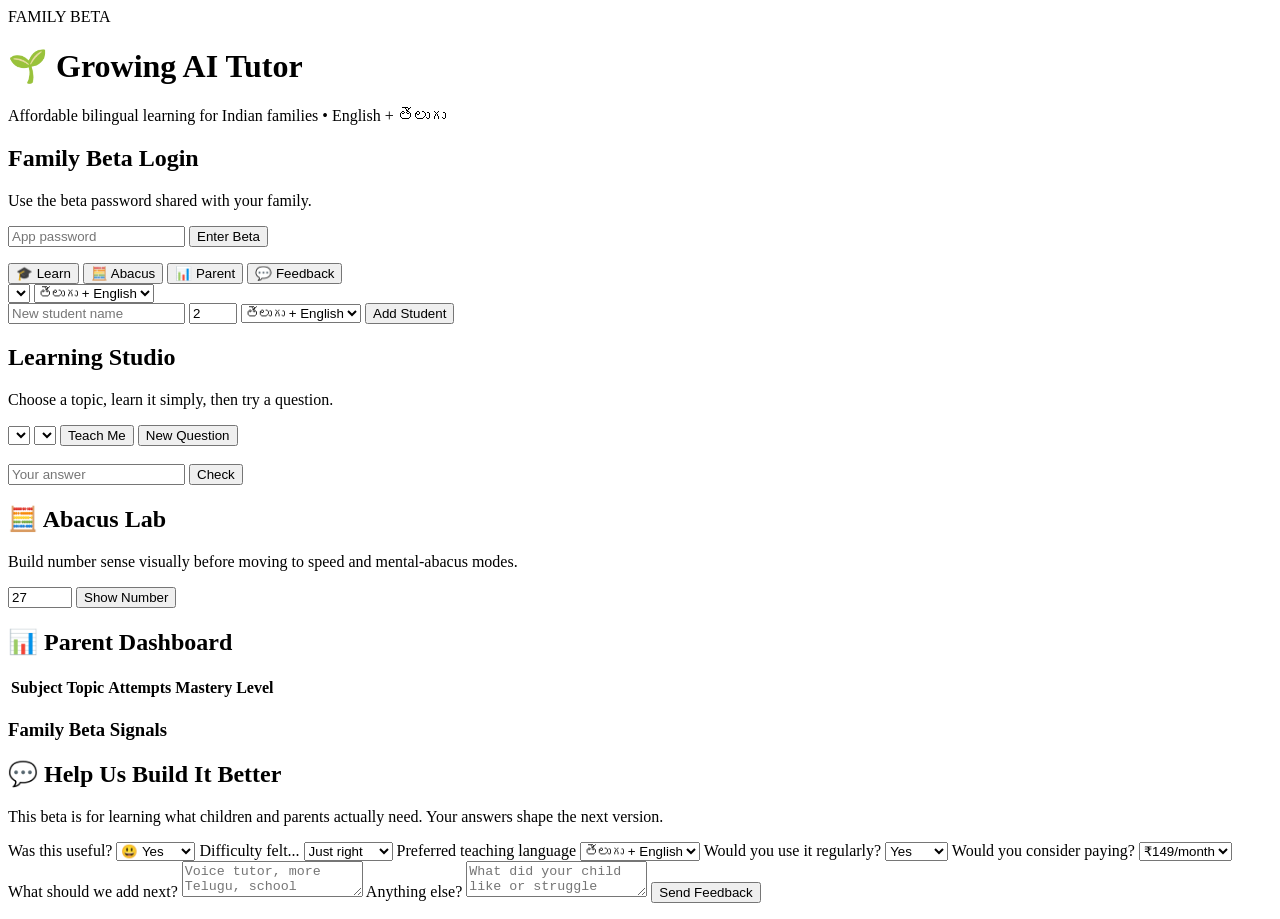
==== growing-ai-tutor 4/app/static/index.html @ ec224f81 "Add files via upload" ====
<!doctype html>
<html lang="en">
<head>
  <meta charset="utf-8" />
  <meta name="viewport" content="width=device-width,initial-scale=1" />
  <title>Growing AI Tutor — Family Beta</title>
  <link rel="stylesheet" href="/static/styles.css" />
</head>
<body>
  <main class="shell">
    <header>
      <span class="beta-pill">FAMILY BETA</span>
      <h1>🌱 Growing AI Tutor</h1>
      <p>Affordable bilingual learning for Indian families • English + తెలుగు</p>
    </header>

    <section id="loginCard" class="card narrow">
      <h2>Family Beta Login</h2>
      <p class="muted">Use the beta password shared with your family.</p>
      <input id="password" type="password" placeholder="App password" />
      <button onclick="login()">Enter Beta</button>
      <p id="loginMsg" class="msg"></p>
    </section>

    <section id="app" class="hidden">
      <nav class="tabs">
        <button onclick="showTab('learn')">🎓 Learn</button>
        <button onclick="showTab('abacus')">🧮 Abacus</button>
        <button onclick="showTab('parent')">📊 Parent</button>
        <button onclick="showTab('feedbackTab')">💬 Feedback</button>
      </nav>

      <div class="card">
        <div class="row student-row">
          <select id="studentSelect"></select>
          <span id="betaCode" class="beta-code"></span>
          <select id="languageSelect" onchange="updateLanguage()">
            <option value="both">తెలుగు + English</option>
            <option value="english">English</option>
            <option value="telugu">తెలుగు</option>
          </select>
        </div>
        <div class="row add-row">
          <input id="newStudent" placeholder="New student name" />
          <input id="grade" type="number" value="2" min="1" max="12" aria-label="Grade" />
          <select id="newLanguage">
            <option value="both">తెలుగు + English</option>
            <option value="english">English</option>
            <option value="telugu">తెలుగు</option>
          </select>
          <button onclick="addStudent()">Add Student</button>
        </div>
      </div>

      <section id="learn" class="tab card">
        <h2>Learning Studio</h2>
        <p class="muted">Choose a topic, learn it simply, then try a question.</p>
        <div class="row">
          <select id="subject" onchange="refreshTopics()"></select>
          <select id="topic"></select>
          <button onclick="teach()">Teach Me</button>
          <button onclick="nextQuestion()">New Question</button>
        </div>
        <div id="teacher" class="teacher"></div>
        <div id="quizBox" class="quiz hidden">
          <h3 id="question"></h3>
          <input id="answer" placeholder="Your answer" onkeydown="if(event.key==='Enter') submitAnswer()" />
          <button id="checkButton" onclick="submitAnswer()">Check</button>
          <p id="feedback" class="msg feedback-card" aria-live="polite"></p>
        </div>
        <div id="recommendation" class="recommendation"></div>
      </section>

      <section id="abacus" class="tab card hidden">
        <h2>🧮 Abacus Lab</h2>
        <p class="muted">Build number sense visually before moving to speed and mental-abacus modes.</p>
        <div class="row">
          <input id="abacusNumber" type="number" min="0" max="9999" value="27" />
          <button onclick="buildAbacus()">Show Number</button>
        </div>
        <div id="abacusBoard" class="abacus"></div>
        <ol id="abacusSteps"></ol>
      </section>

      <section id="parent" class="tab card hidden">
        <h2>📊 Parent Dashboard</h2>
        <div id="summary" class="summary-box"></div>
        <table>
          <thead><tr><th>Subject</th><th>Topic</th><th>Attempts</th><th>Mastery</th><th>Level</th></tr></thead>
          <tbody id="progressRows"></tbody>
        </table>
        <h3>Family Beta Signals</h3>
        <div id="betaStats" class="stats-grid"></div>
      </section>

      <section id="feedbackTab" class="tab card hidden">
        <h2>💬 Help Us Build It Better</h2>
        <p class="muted">This beta is for learning what children and parents actually need. Your answers shape the next version.</p>
        <div class="feedback-grid">
          <label>Was this useful?
            <select id="usefulRating"><option value="yes">😃 Yes</option><option value="little">😐 A little</option><option value="no">😕 No</option></select>
          </label>
          <label>Difficulty felt...
            <select id="difficultyRating"><option value="right">Just right</option><option value="easy">Too easy</option><option value="hard">Too difficult</option></select>
          </label>
          <label>Preferred teaching language
            <select id="feedbackLanguage"><option value="both">తెలుగు + English</option><option value="english">English</option><option value="telugu">తెలుగు</option></select>
          </label>
          <label>Would you use it regularly?
            <select id="regularUse"><option value="yes">Yes</option><option value="maybe">Maybe</option><option value="no">No</option></select>
          </label>
          <label>Would you consider paying?
            <select id="payChoice"><option value="149">₹149/month</option><option value="99">₹99/month</option><option value="199">₹199/month</option><option value="free">Only if free</option></select>
          </label>
        </div>
        <label>What should we add next?
          <textarea id="requestedFeatures" placeholder="Voice tutor, more Telugu, school textbook support, better abacus, homework photo, etc."></textarea>
        </label>
        <label>Anything else?
          <textarea id="comments" placeholder="What did your child like or struggle with?"></textarea>
        </label>
        <button onclick="submitBetaFeedback()">Send Feedback</button>
        <p id="feedbackMsg" class="msg"></p>
      </section>
    </section>
  </main>
  <script src="/static/app.js"></script>
</body>
</html>
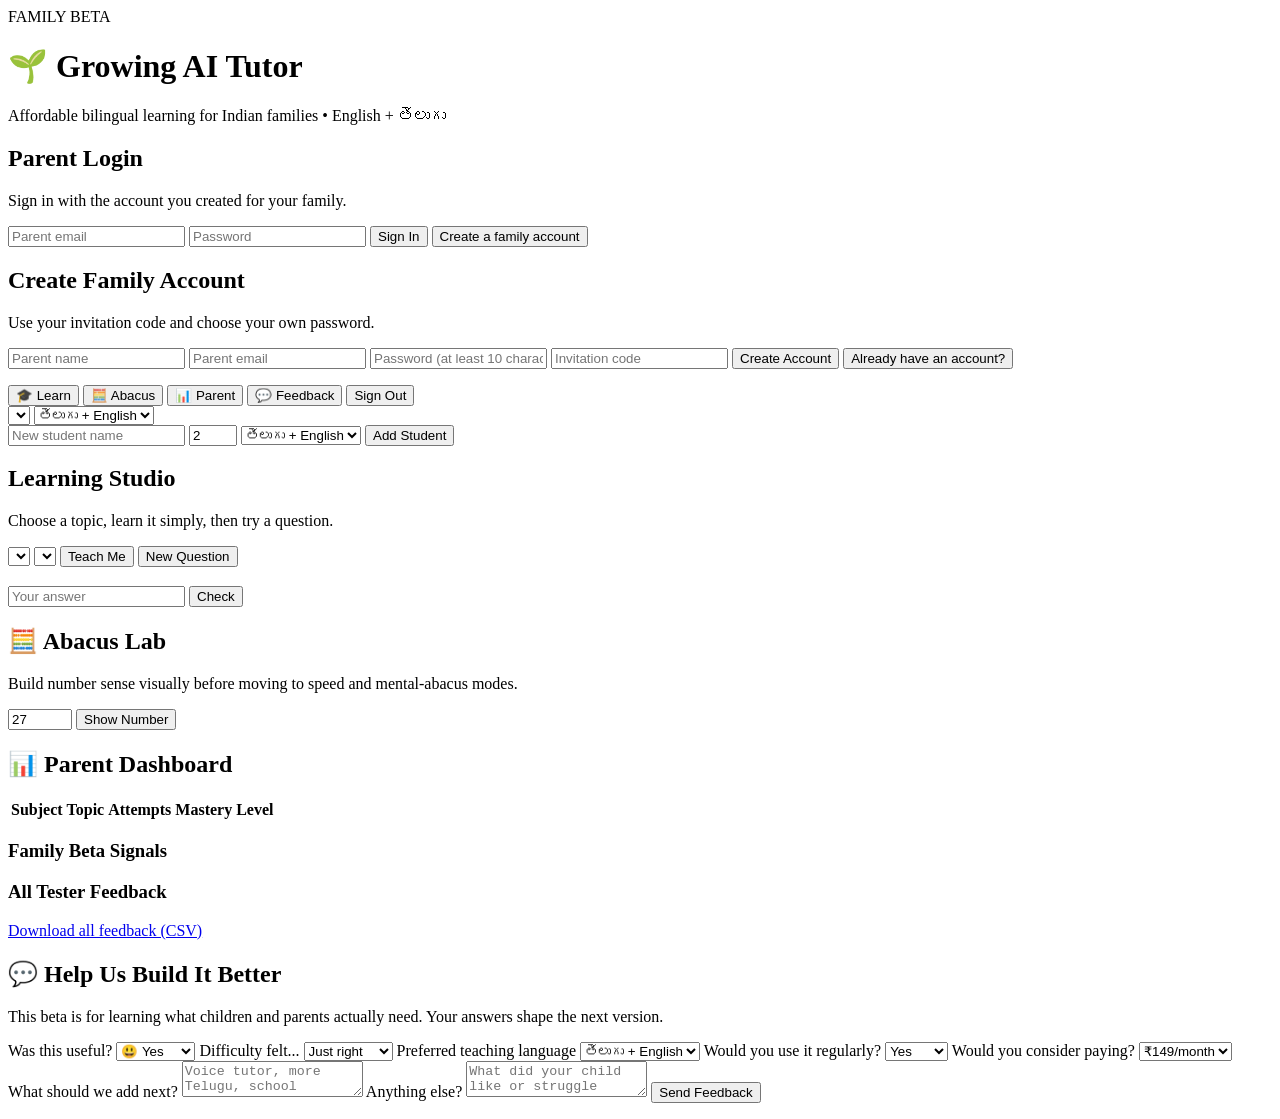
==== commit 970f337d: "Add PostgreSQL Family Beta release" ====
--- a/growing-ai-tutor 4/app/static/index.html
+++ b/growing-ai-tutor 4/app/static/index.html
@@ -15,10 +15,24 @@
     </header>
 
     <section id="loginCard" class="card narrow">
-      <h2>Family Beta Login</h2>
-      <p class="muted">Use the beta password shared with your family.</p>
-      <input id="password" type="password" placeholder="App password" />
-      <button onclick="login()">Enter Beta</button>
+      <div id="loginForm">
+        <h2>Parent Login</h2>
+        <p class="muted">Sign in with the account you created for your family.</p>
+        <input id="loginEmail" type="email" autocomplete="email" placeholder="Parent email" />
+        <input id="loginPassword" type="password" autocomplete="current-password" placeholder="Password" />
+        <button onclick="login()">Sign In</button>
+        <button class="link-button" onclick="showRegister()">Create a family account</button>
+      </div>
+      <div id="registerForm" class="hidden">
+        <h2>Create Family Account</h2>
+        <p class="muted">Use your invitation code and choose your own password.</p>
+        <input id="parentName" autocomplete="name" placeholder="Parent name" />
+        <input id="registerEmail" type="email" autocomplete="email" placeholder="Parent email" />
+        <input id="registerPassword" type="password" autocomplete="new-password" minlength="10" placeholder="Password (at least 10 characters)" />
+        <input id="inviteCode" autocomplete="one-time-code" placeholder="Invitation code" />
+        <button onclick="registerParent()">Create Account</button>
+        <button class="link-button" onclick="showLogin()">Already have an account?</button>
+      </div>
       <p id="loginMsg" class="msg"></p>
     </section>
 
@@ -28,6 +42,7 @@
         <button onclick="showTab('abacus')">🧮 Abacus</button>
         <button onclick="showTab('parent')">📊 Parent</button>
         <button onclick="showTab('feedbackTab')">💬 Feedback</button>
+        <button onclick="logout()">Sign Out</button>
       </nav>
 
       <div class="card">
@@ -91,6 +106,11 @@
         </table>
         <h3>Family Beta Signals</h3>
         <div id="betaStats" class="stats-grid"></div>
+        <div id="ownerFeedback" class="hidden">
+          <h3>All Tester Feedback</h3>
+          <div id="ownerBetaStats" class="stats-grid"></div>
+          <a class="button-link" href="/api/feedback/owner/export.csv">Download all feedback (CSV)</a>
+        </div>
       </section>
 
       <section id="feedbackTab" class="tab card hidden">
